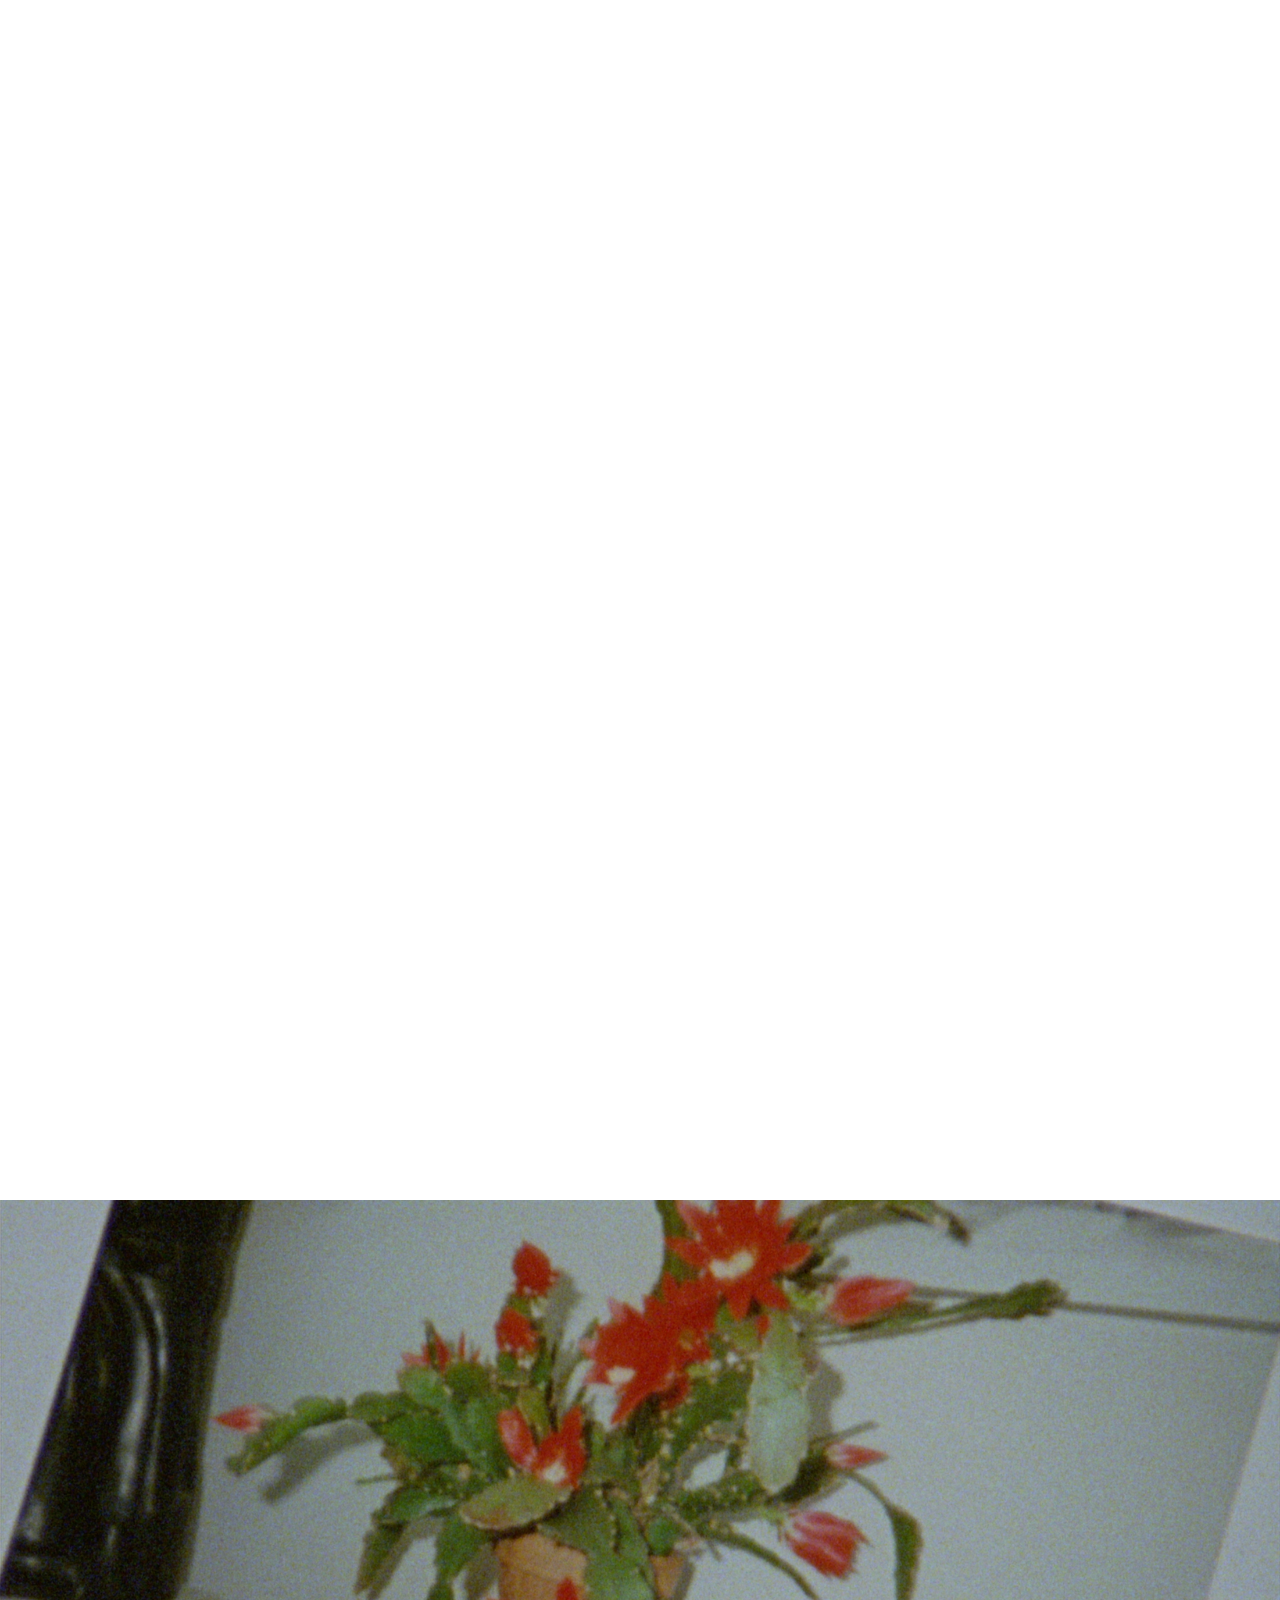
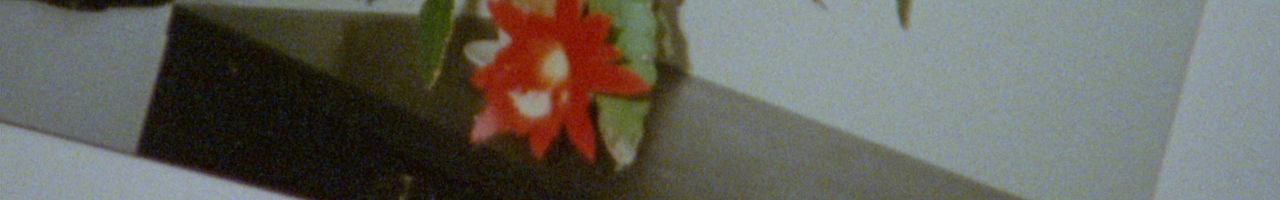
==== index.html @ a93ade2f "carroussel sans transitions" ====
<!DOCTYPE html>
<html lang="en">
<head>
    <meta charset="UTF-8">
    <meta name="viewport" content="width=device-width, initial-scale=1.0">
    <title>Pauline Delfino</title>
    <link rel="stylesheet" href="styles.css">
</head>
<body>
    <nav>
        <a href="page_a_propos/a_propos.html">A Propos</a>
        <a href="index.html">Pauline Delfino</a>
        <a href="PAGE_FILMS/films.html">Films</a>
    </nav>

    <!-- VIDEO 1 -->
    <video autoplay muted loop playsinline class="bg-video">
        <source src="videos/EXTRAIT 1 BABEL.mp4" type="video/mp4">
    </video>    

    <!-- VIDEO 2 -->
    <video autoplay muted loop playsinline class="bg-video">
        <source src="videos/EXTRAIT 1 RECONSTITUCION.mp4" type="video/mp4">
    </video>

    <!-- IMAGE -->
    <img src="images/EXTRAIT PHOTO BABEL 1.png" alt="">
    
</body>
</html>
---- styles.css ----
/* RESET */
*{
    margin:0;
    padding:0;
    box-sizing:border-box;
}

body {
    display:flex;
    flex-direction: column;
}

nav {
    position:fixed;
    top:0px;
    width:100%;
    height: 50px;
    display: flex;
    justify-content: space-around;
    align-items: center;
    padding:5px;
}

nav a {
    text-decoration:none;
    font-size:35px;
    color:white;
}

video, img {
    width:100%;
    height:600px;
    object-fit: cover;
}
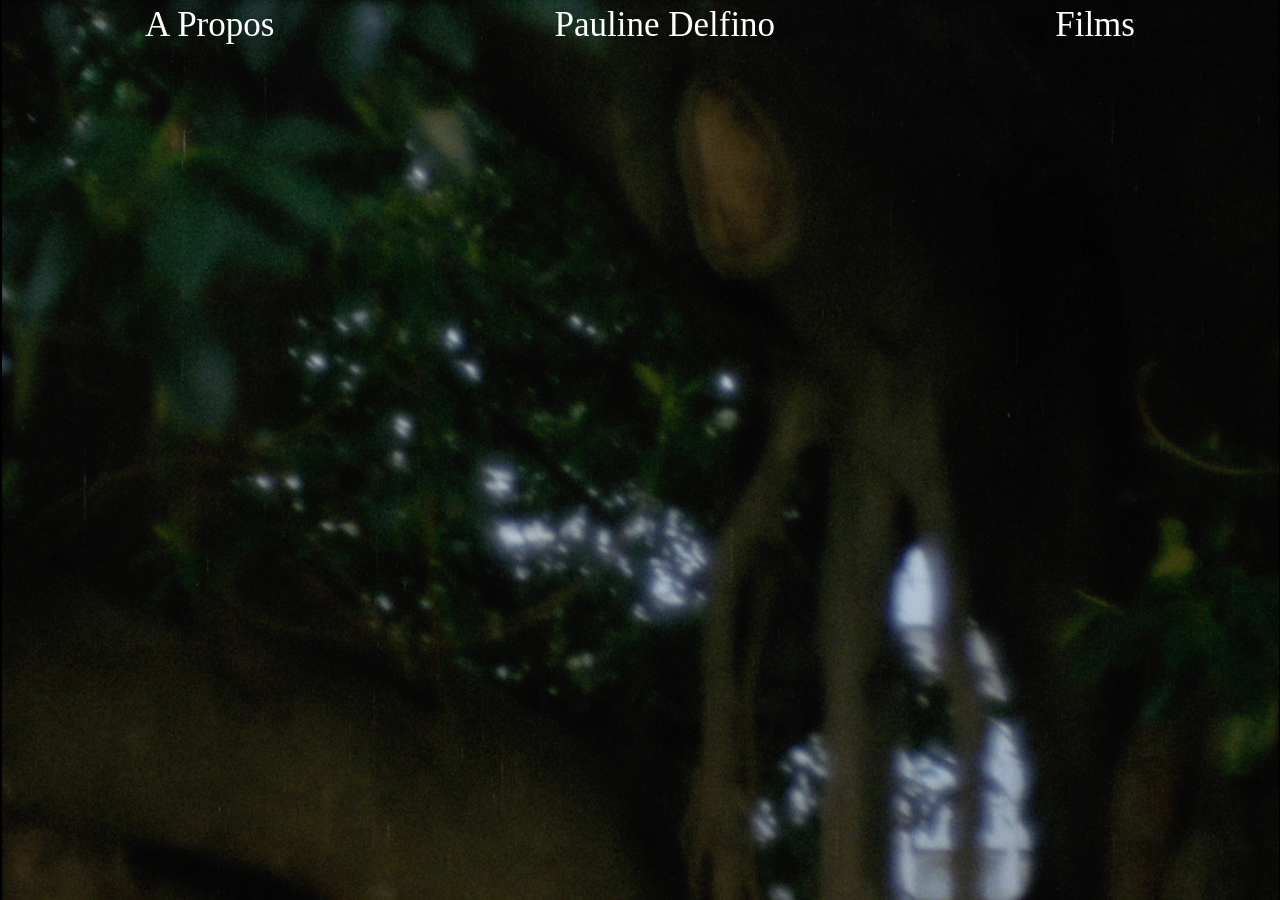
==== commit de68b86c: "V1 page de couv arbre, page film avec slider et bonne mise en page" ====
--- a/index.html
+++ b/index.html
@@ -12,19 +12,6 @@
         <a href="index.html">Pauline Delfino</a>
         <a href="PAGE_FILMS/films.html">Films</a>
     </nav>
-
-    <!-- VIDEO 1 -->
-    <video autoplay muted loop playsinline class="bg-video">
-        <source src="videos/EXTRAIT 1 BABEL.mp4" type="video/mp4">
-    </video>    
-
-    <!-- VIDEO 2 -->
-    <video autoplay muted loop playsinline class="bg-video">
-        <source src="videos/EXTRAIT 1 RECONSTITUCION.mp4" type="video/mp4">
-    </video>
-
-    <!-- IMAGE -->
-    <img src="images/EXTRAIT PHOTO BABEL 1.png" alt="">
     
 </body>
 </html>
--- a/styles.css
+++ b/styles.css
@@ -8,6 +8,8 @@
 body {
     display:flex;
     flex-direction: column;
+    background-image: url("couv.jpg");
+    background-size: cover;
 }
 
 nav {
@@ -25,10 +27,4 @@
     text-decoration:none;
     font-size:35px;
     color:white;
-}
-
-video, img {
-    width:100%;
-    height:600px;
-    object-fit: cover;
 }
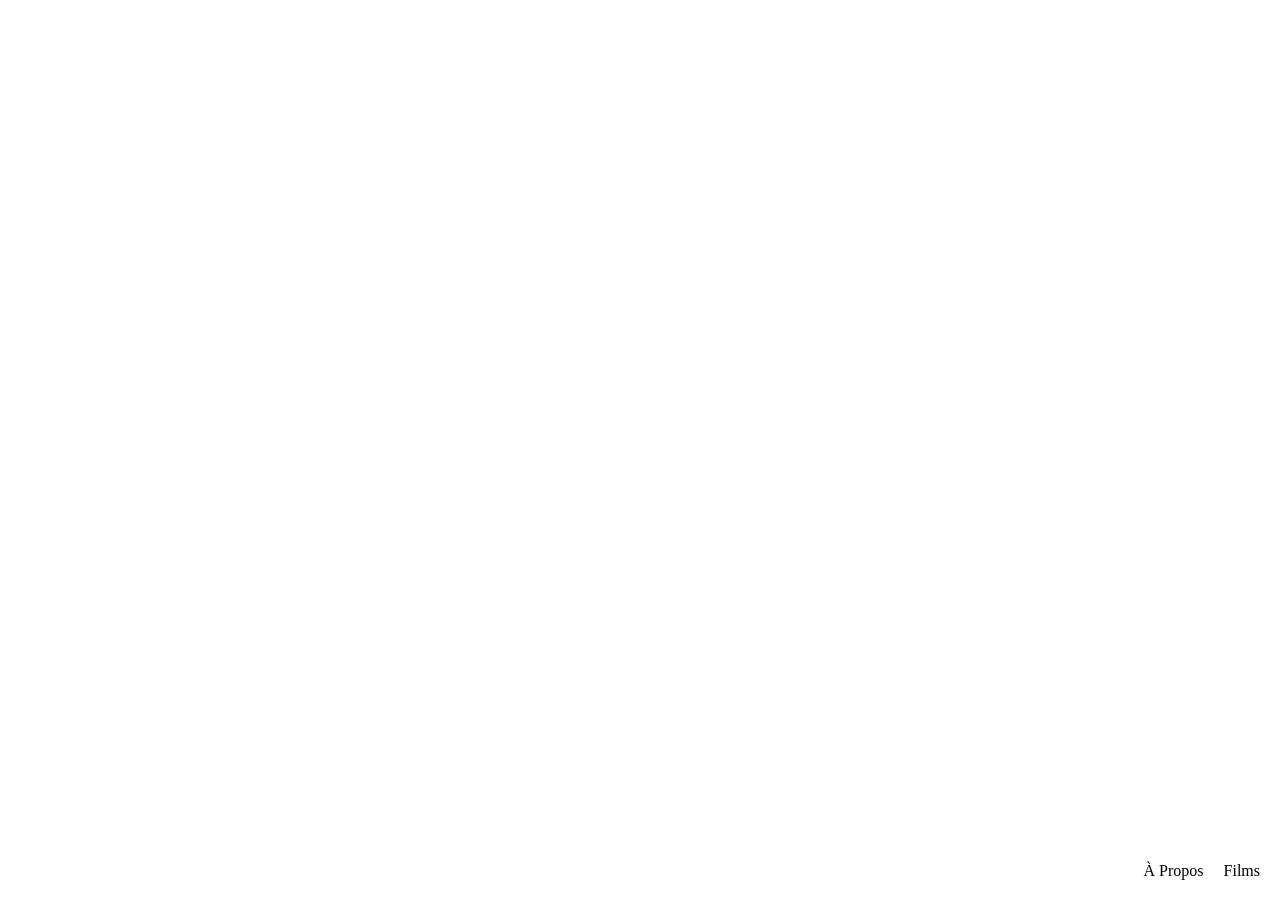
==== commit 789bb508: "Nouvelle mise en page Films et page d'accueil" ====
--- a/index.html
+++ b/index.html
@@ -7,11 +7,13 @@
     <link rel="stylesheet" href="styles.css">
 </head>
 <body>
-    <nav>
-        <a href="page_a_propos/a_propos.html">A Propos</a>
-        <a href="index.html">Pauline Delfino</a>
-        <a href="PAGE_FILMS/films.html">Films</a>
-    </nav>
-    
+    <video autoplay muted loop playsinline>
+        <source src="PAGE_COUVERTURE/EXTRAITS VIDÉOS/Boucle fond site 2.mp4" type="video/mp4">
+    </video>
+
+    <ul>
+        <li><a href="page_a_propos/a_propos.html">&Agrave; Propos</a></li>
+        <li><a href="PAGE_FILMS/films.html">Films</a></li>
+    </ul>
 </body>
 </html>
--- a/styles.css
+++ b/styles.css
@@ -5,26 +5,35 @@
     box-sizing:border-box;
 }
 
-body {
-    display:flex;
-    flex-direction: column;
-    background-image: url("couv.jpg");
-    background-size: cover;
+html, body {
+    width: 100vw;
+    height: 100vh;
+    margin: 0;
 }
 
-nav {
-    position:fixed;
-    top:0px;
-    width:100%;
-    height: 50px;
-    display: flex;
-    justify-content: space-around;
-    align-items: center;
-    padding:5px;
+a {
+    color: black;
+    text-decoration: none;
 }
 
-nav a {
-    text-decoration:none;
-    font-size:35px;
-    color:white;
+body {
+    background:transparent;
+}
+
+video {
+    position: fixed;
+    inset: 0;
+    width: 100%;
+    height: 100%;
+    object-fit: cover;
+    z-index: -1;
+}
+
+ul {
+    position : fixed;
+    bottom:20px;
+    right: 20px;
+    display: flex;
+    gap: 20px;
+    list-style: none;
 }
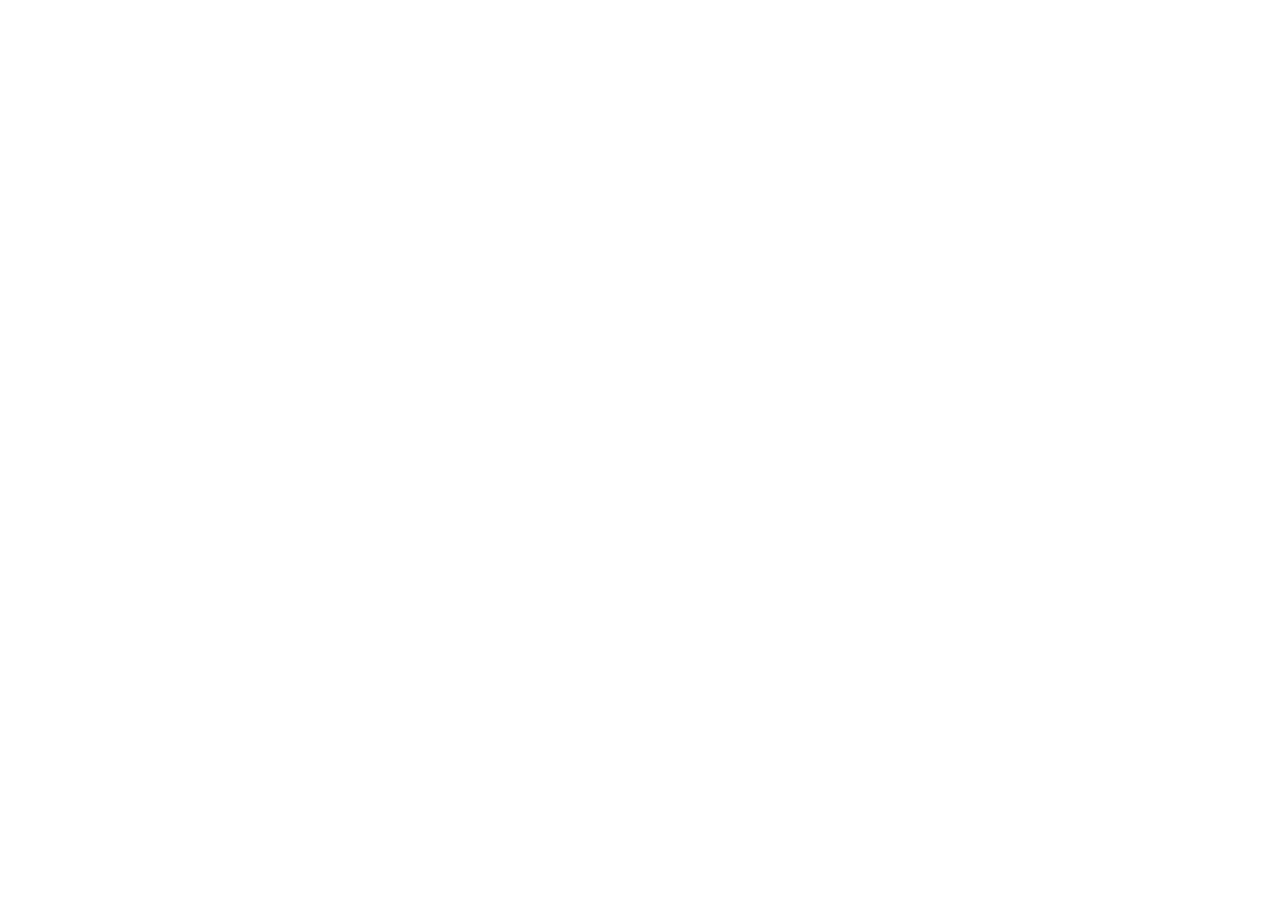
==== commit 812926f8: "v2 fonctionnelle" ====
--- a/index.html
+++ b/index.html
@@ -8,7 +8,7 @@
 </head>
 <body>
     <video autoplay muted loop playsinline>
-        <source src="PAGE_COUVERTURE/EXTRAITS VIDÉOS/Boucle fond site 2.mp4" type="video/mp4">
+        <source src="PAGE_COUVERTURE/EXTRAITS VIDÉOS/EXTRAIT 1 RECONSTITUCION.mp4" type="video/mp4">
     </video>
 
     <ul>
--- a/styles.css
+++ b/styles.css
@@ -9,10 +9,12 @@
     width: 100vw;
     height: 100vh;
     margin: 0;
+    font-family: Helvetica, sans-serif;
+    font-size:20px;
 }
 
 a {
-    color: black;
+    color: white;
     text-decoration: none;
 }
 
@@ -32,8 +34,8 @@
 ul {
     position : fixed;
     bottom:20px;
-    right: 20px;
+    right: 60px;
     display: flex;
-    gap: 20px;
+    gap: 50px;
     list-style: none;
 }
